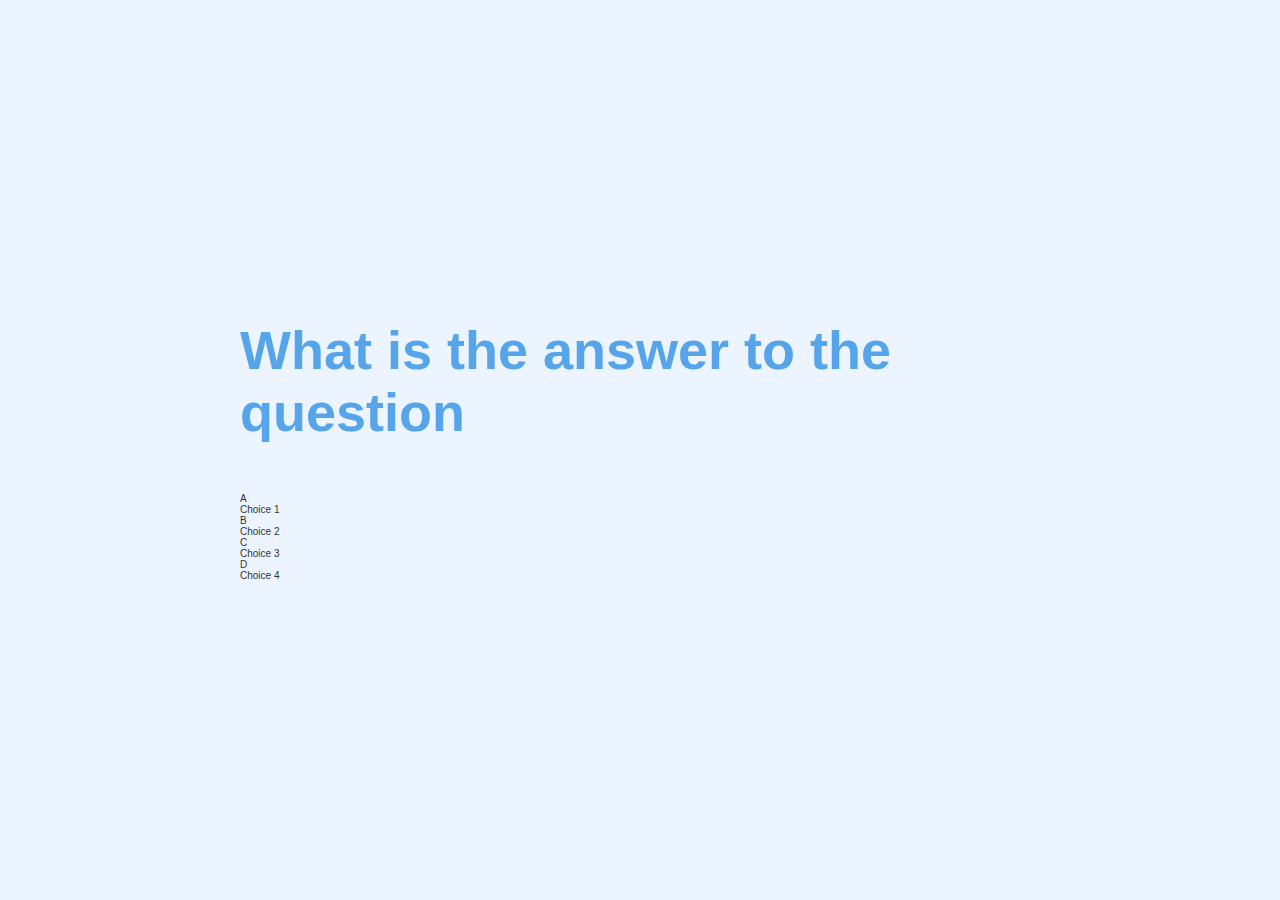
==== game.html @ 2083711b "WIP: Game page Layout" ====
<!DOCTYPE html>
<html lang="en">
  <head>
    <meta charset="UTF-8" />
    <meta http-equiv="X-UA-Compatible" content="IE=edge" />
    <meta name="viewport" content="width=device-width, initial-scale=1.0" />
    <link rel="stylesheet" href="./game.css" />
    <link rel="stylesheet" href="./App.css" />
    <title>Quiz Play</title>
  </head>
  <body>
    <div class="container">
      <div id="game" class="justify-center flex-column">
        <h1>What is the answer to the question</h1>
        <div class="choice-container">
          <p class="prefix">A</p>
          <p class="choice-text">Choice 1</p>
        </div>
        <div class="choice-container">
          <p class="prefix">B</p>
          <p class="choice-text">Choice 2</p>
        </div>
        <div class="choice-container">
          <p class="prefix">C</p>
          <p class="choice-text">Choice 3</p>
        </div>
        <div class="choice-container">
          <p class="prefix">D</p>
          <p class="choice-text">Choice 4</p>
        </div>
      </div>
    </div>
  </body>
</html>
---- App.css ----
:root {
  background-color: #ecf5ff;
  font-size: 62.5%;
}
* {
  box-sizing: border-box;
  font-family: Arial, Helvetica, sans-serif;
  padding: 0;
  margin: 0;
  color: #333;
}
h1,
h2,
h3,
h4 {
  margin-bottom: 1rem;
}

h1 {
  font-size: 5.4rem;
  color: #56a5eb;
  margin-bottom: 5rem;
}

h1 > span {
  font-size: 2.4rem;
  font-weight: 500;
}

h2 {
  font-size: 4.2rem;
  margin-bottom: 4rem;
  font-weight: 700;
}

h3 {
  font-size: 2.8rem;
  font-weight: 500;
}

.container {
  width: 100%;
  height: 100%;
  display: flex;
  justify-content: center;
  align-items: center;
  max-width: 80rem;
  margin: 0 auto;
}
.container > * {
  width: 100%;
  height: 100vh;
}
.flex-column {
  display: flex;
  flex-direction: column;
}

.flex-center {
  justify-content: center;
  align-items: center;
}

.justify-center {
  justify-content: center;
}

.text-center {
  text-align: center;
}

.hidden {
  display: none;
}

/* BUTTONS */
.btn {
  font-size: 1.8rem;
  padding: 1rem 0;
  width: 20rem;
  text-align: center;
  border: 0.1rem solid #56a5eb;
  margin-bottom: 1rem;
  text-decoration: none;
  color: #56a5eb;
  background-color: white;
}

.btn:hover {
  cursor: pointer;
  box-shadow: 0 0.4rem 1.4rem 0 rgba(86, 185, 235, 0.5);
  transform: translateY(-0.1rem);
  transition: transform 150ms;
}

.btn[disabled]:hover {
  cursor: not-allowed;
  box-shadow: none;
  transform: none;
}
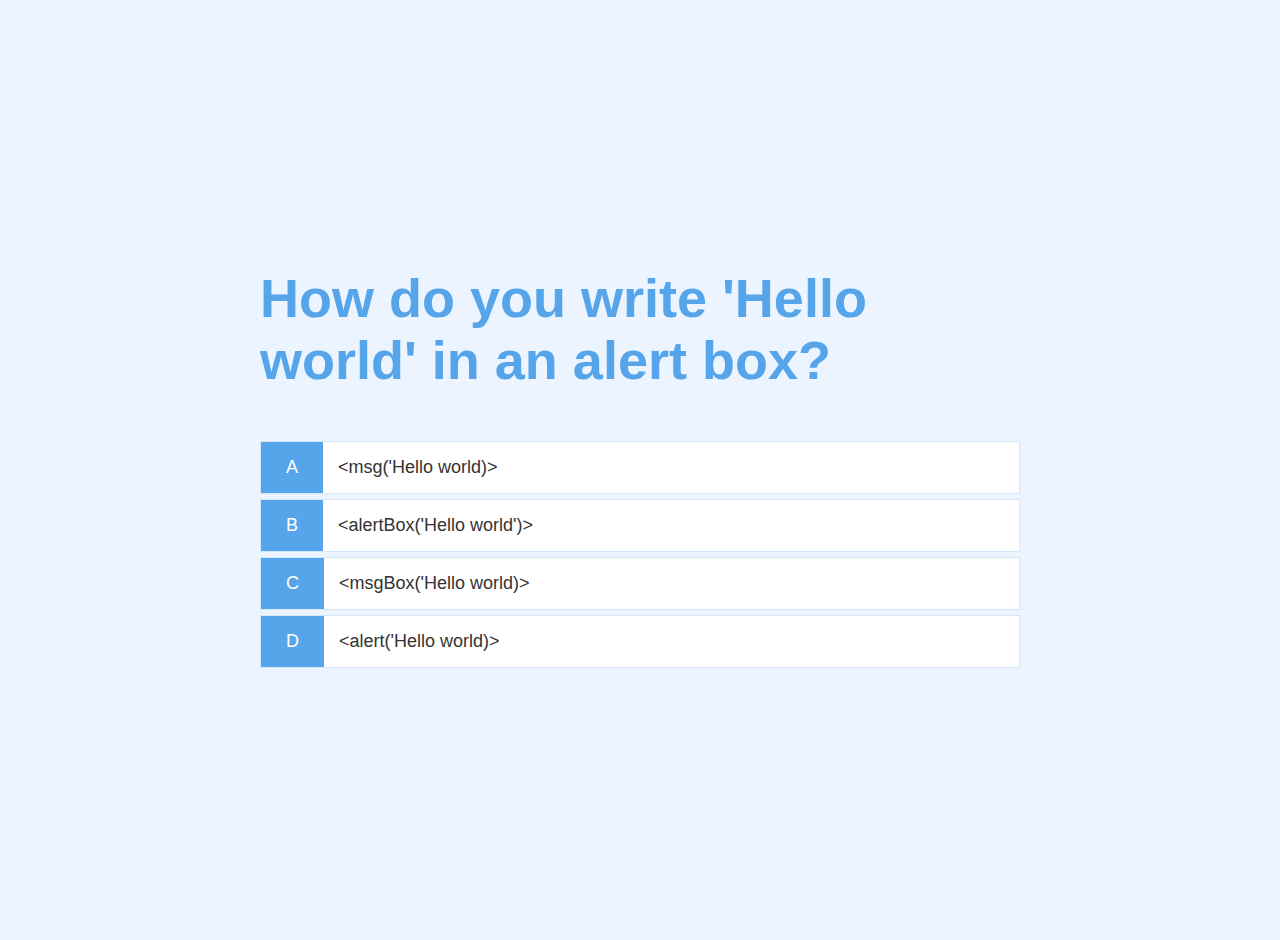
==== commit ba8adfcf: "WIP: Extracting Questionsand Options" ====
--- a/game.html
+++ b/game.html
@@ -11,24 +11,25 @@
   <body>
     <div class="container">
       <div id="game" class="justify-center flex-column">
-        <h1>What is the answer to the question</h1>
+        <h1 id="question">What is the answer to the question</h1>
         <div class="choice-container">
           <p class="prefix">A</p>
-          <p class="choice-text">Choice 1</p>
+          <p class="choice-text" data-number="1">Choice 1</p>
         </div>
         <div class="choice-container">
           <p class="prefix">B</p>
-          <p class="choice-text">Choice 2</p>
+          <p class="choice-text" data-number="2">Choice 2</p>
         </div>
         <div class="choice-container">
           <p class="prefix">C</p>
-          <p class="choice-text">Choice 3</p>
+          <p class="choice-text" data-number="3">Choice 3</p>
         </div>
         <div class="choice-container">
           <p class="prefix">D</p>
-          <p class="choice-text">Choice 4</p>
+          <p class="choice-text" data-number="4">Choice 4</p>
         </div>
       </div>
     </div>
+    <script src="/game.js" defer></script>
   </body>
 </html>
--- a/game.css
+++ b/game.css
@@ -0,0 +1,22 @@
+.choice-container {
+  display: flex;
+  margin-bottom: 0.5rem;
+  width: 100%;
+  font-size: 1.8rem;
+  border: 0.1rem solid rgba(86, 165, 235, 0.25);
+  background-color: white;
+  /* padding: 20px; */
+}
+.choice-container:hover {
+  box-shadow: 0 0.4rem 1.4rem 0 rgba(86, 185, 235, 0.5);
+  transform: translateY(-0.1rem);
+  transition: transform 150ms;
+}
+.prefix {
+  padding: 1.5rem 2.5rem;
+  background-color: #56a5eb;
+  color: white;
+}
+.choice-text {
+  padding: 1.5rem;
+}
--- a/App.css
+++ b/App.css
@@ -46,6 +46,7 @@
   align-items: center;
   max-width: 80rem;
   margin: 0 auto;
+  padding: 2rem;
 }
 .container > * {
   width: 100%;
